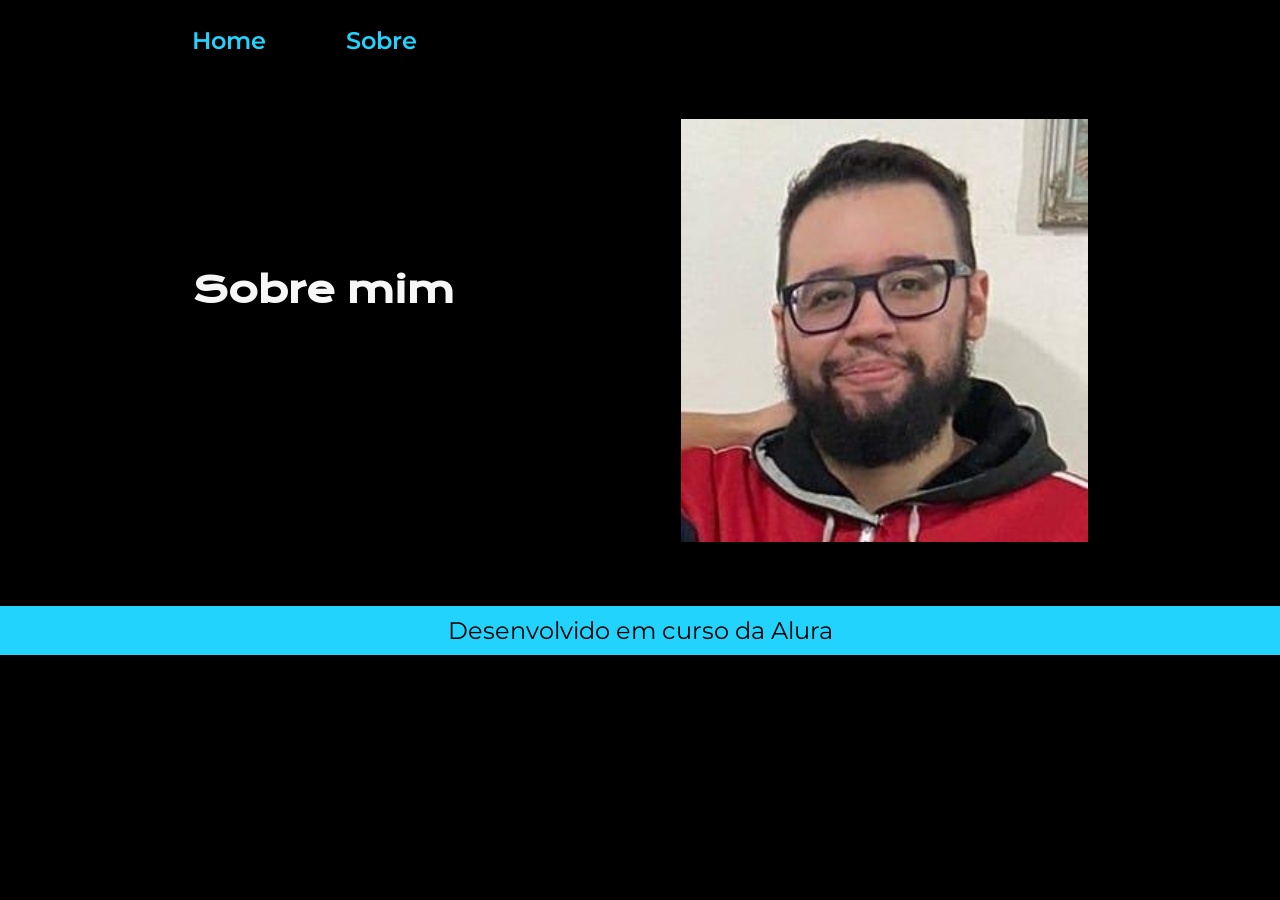
==== about.html @ 81ff58d1 "Add files via upload" ====
<!DOCTYPE html>
<html lang="pt-BR">

    <head>

        <meta charset="UTF-8">
        <meta http-equiv="X-UA-Compatible" content="IE=edge">
        <meta name="viewport" content="width=device-width, initial-scale=1.0">
        <link rel="stylesheet" href="./styles/style.css">
        <title>Sobre mim</title>

    </head>

<body>

    <header class="cabecalho">

        <nav class="cabecalho-menu">

            <a class="cabecalho-link" href="index.html">Home</a>
            <a class="cabecalho-link" href="about.html">Sobre</a>

        </nav>

    </header>

    <main class="container">
        <section class="container-conteudo">

            <h1 class="container-titulo">Sobre mim</h1>

            <p class="container-texto">

            </p>
            <p class="container-texto">

            </p>

        </section>

        <img class="container-foto" src="./assets/Perfil.jpg" alt="Foto de Paulo Mendes">

    </main>

    <footer class="rodape">
        <p>Desenvolvido em curso da Alura</p>
    </footer>

</body>


</html>
---- styles/style.css ----
@import url('https://fonts.googleapis.com/css2?family=Krona+One&family=Montserrat:wght@400:600&display=swap');

:root{

    --cor-primaria: #000000;
    --cor-secundaria: #f6f6f6;
    --cor-terciaria: #22d4fd;
    --cor-hover: #272727;

    --fonte-primaria: 'Krona One', sans-serif;
    --fonte-secundaria: 'Montserrat', sans-serif;

}
* { 

    margin: 0;
    padding: 0;

}
body {

    box-sizing: border-box;
    background-color: var(--cor-primaria);
    color: var(--cor-secundaria);

}
.titulo-destaque {
 
    color: var(--cor-terciaria);
}
.cabecalho {

   padding: 2% 0% 0% 15%;

}
.cabecalho-menu {

    display: flex;
    gap: 80px;

}
.cabecalho-link{

    font-family: var(--fonte-secundaria);
    font-size: 1.5rem;
    font-weight: 600;
    color: var(--cor-terciaria);
    text-decoration: none;

}
.container {
    
    padding: 5% 15%;
    display: flex; 
    align-items: center;
    justify-content: space-between;
    gap: 82px;


}
.container-conteudo {
    
    width: 50%;
    display: flex;
    flex-direction: column;
    gap: 40px;

}
.container-titulo {

    font-size: 2.25rem;
    font-family: var(--fonte-primaria);
 
}
.nome-destaque {

    color: var(--cor-terciaria);

}
.container-texto {

    font-size: 1.50rem;
    font-family: var(--fonte-secundaria);

}
.container-links {
    
    display: flex;
    flex-direction: column;
    justify-content: space-between;
    align-items: center;
    gap: 32px;

}
.container-subtitulo {

    font-family: var(--fonte-primaria);
    font-weight: 400;
    font-size: 1.5rem;

}
.container-botao {

    display: flex;
    justify-content: center;
    gap: 16px;
    border: 2px solid var(--cor-terciaria);
    width: 50%;
    text-align: center;
    border-radius: 8px;
    font-size: 1.5rem;
    font-weight: 600;
    padding: 21.5px 0px;
    text-decoration: none;
    color: var(--cor-secundaria);
    font-family: var(--fonte-secundaria);


}
.container-botao:hover {

    cursor: pointer;
    background-color: var(--cor-hover);

}
.container-foto {

    width: 50%;

}
.rodape{

   padding: 10px; 
   color: var(--cor-primaria);
   background-color: var(--cor-terciaria);
   text-align: center;
   font-family: var(--fonte-secundaria);
   font-size: 1.50rem;
   font-weight: 400;

}

@media (max-width: 1200px){

    .cabecalho{

        padding: 10%;

    }
    .cabecalho-menu{

        justify-content: center;

    }
    .container{

        flex-direction: column-reverse;
        padding: 5%;
        text-align: center;

    }
    .container-conteudo{

        width: auto;

    }
}
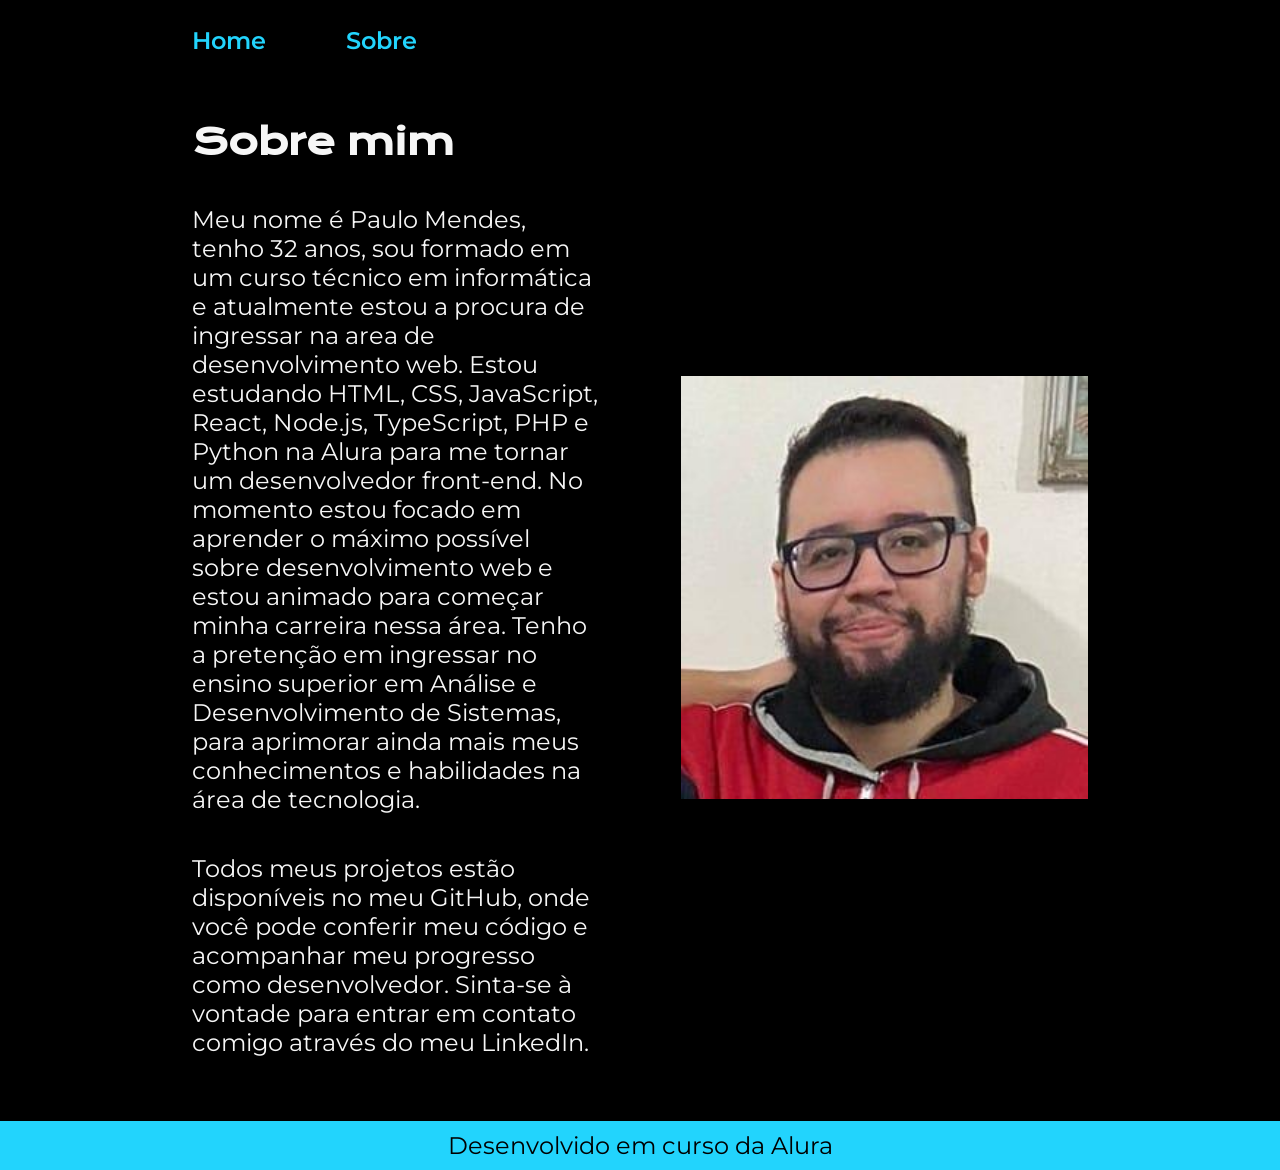
==== commit 11289e67: "feat update copies" ====
--- a/about.html
+++ b/about.html
@@ -2,24 +2,19 @@
 <html lang="pt-BR">
 
     <head>
-
         <meta charset="UTF-8">
+        <link rel="stylesheet" href="./styles/style.css">
         <meta http-equiv="X-UA-Compatible" content="IE=edge">
         <meta name="viewport" content="width=device-width, initial-scale=1.0">
-        <link rel="stylesheet" href="./styles/style.css">
         <title>Sobre mim</title>
-
     </head>
 
 <body>
-
     <header class="cabecalho">
 
         <nav class="cabecalho-menu">
-
             <a class="cabecalho-link" href="index.html">Home</a>
             <a class="cabecalho-link" href="about.html">Sobre</a>
-
         </nav>
 
     </header>
@@ -30,10 +25,18 @@
             <h1 class="container-titulo">Sobre mim</h1>
 
             <p class="container-texto">
-
+                Meu nome é Paulo Mendes, tenho 32 anos, sou formado em um curso técnico em informática e atualmente estou 
+                a procura de ingressar na area de desenvolvimento web. 
+                Estou estudando HTML, CSS, JavaScript, React, Node.js, TypeScript, PHP e Python na Alura para me tornar um desenvolvedor front-end.
+                No momento estou focado em aprender o máximo possível sobre desenvolvimento web e estou animado 
+                para começar minha carreira nessa área.
+                Tenho a pretenção em ingressar no ensino superior em Análise e Desenvolvimento de Sistemas,
+                para aprimorar ainda mais meus conhecimentos e habilidades na área de tecnologia.
             </p>
             <p class="container-texto">
-
+                Todos meus projetos estão disponíveis no meu GitHub, onde você pode conferir meu código e 
+                acompanhar meu progresso como desenvolvedor.
+                Sinta-se à vontade para entrar em contato comigo através do meu LinkedIn.
             </p>
 
         </section>
